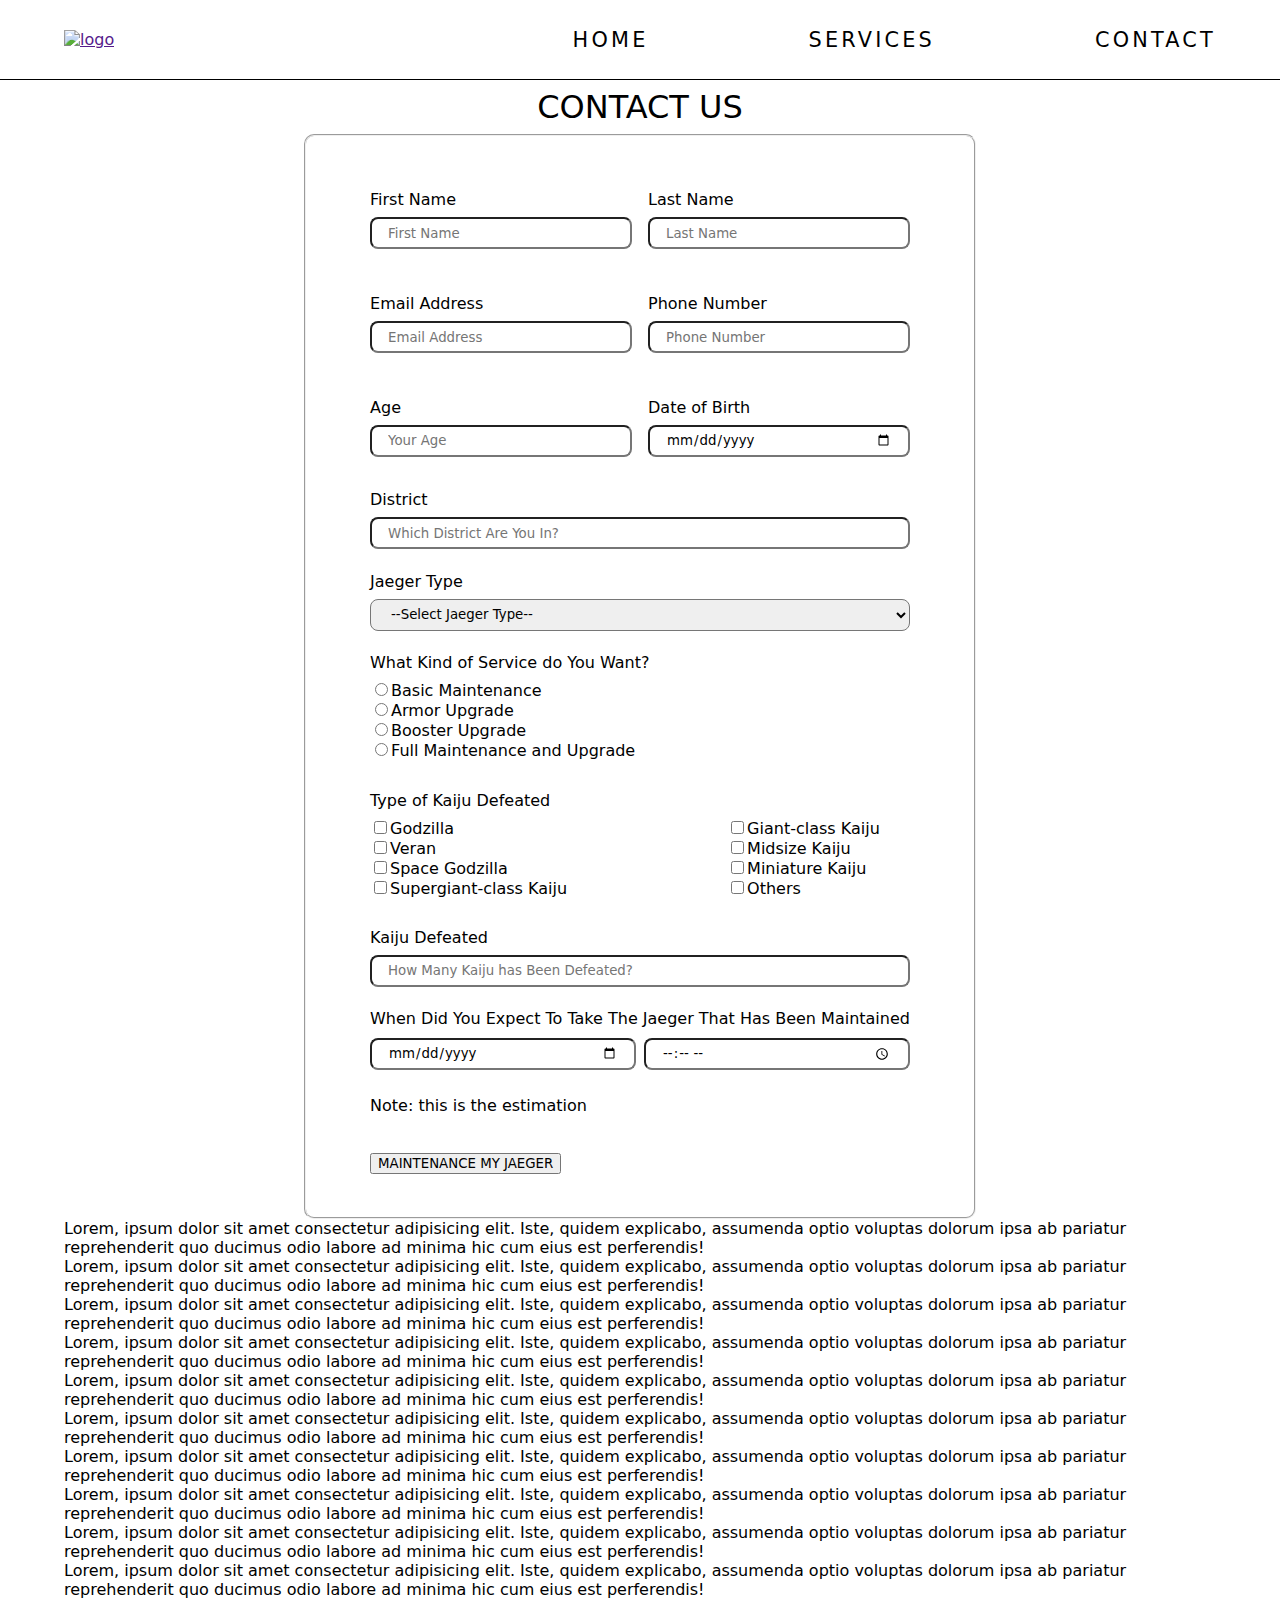
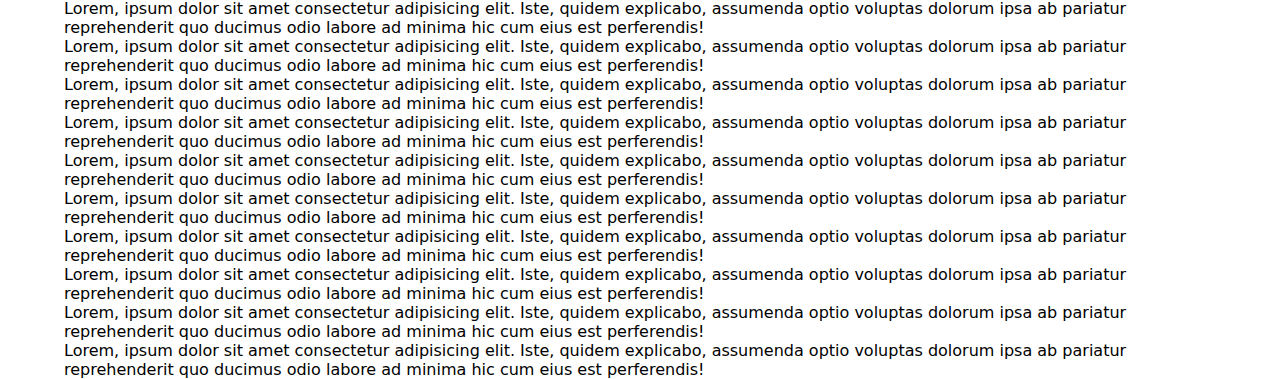
==== contact-us.html @ 8ef54f18 "styling the form" ====
<!DOCTYPE html>
<html lang="en">
<head>
    <meta charset="UTF-8">
    <meta name="viewport" content="width=device-width, initial-scale=1.0">
    <meta description="Jaeger Premium Care - Maintenance Services of Jaegers">
    <link rel="icon" type="image/x-icon" href="assets/jaeger-logo.png">
    <link rel="stylesheet" href="styles.css">
    <title>Contact Us</title>
</head>
<body>

    <header>
        <!-- navigation section -->
        <nav class="nav-bar">
            <div>
                <a href="">
                    <img src="assets/jaeger-logo.png" alt="logo" width="100px">
                </a>
            </div>
            <ul>
                <li><a href="">Home</a></li>
                <li><a href="">services</a></li>
                <li><a href="">contact</a></li>
            </ul>
        </nav>
        <!-- end of navigation section -->
    </header>

    <!-- Form Section -->
    <section id="contact-us-form">
        <div>
            <form action="">
                <legend class="heading-2">Contact Us</legend>
                    <fieldset>
                        
                        <!-- user name -->
                        <div class="form-set" id="user-name">
                            <div>
                                <label for="first-name">First Name</label>
                                <input type="text" name="first-name" placeholder="First Name">
                            </div>
                            <div>
                                <label for="last-name">Last Name</label>
                                <input type="text" name="last-name" placeholder="Last Name">
                            </div>
                        </div>
                        <!-- end of user name -->

                        <!-- user email and phone -->
                        <div class="form-set">
                            <div class="form-set">
                                <label for="user-email">Email Address</label>
                                <input type="email" name="user-email" placeholder="Email Address">
                            </div>
                            <div>
                                <label for="phone-number">Phone Number</label>
                                <input type="number" name="phone-number" placeholder="Phone Number">
                            </div>
                        </div>
                        <!-- end of user email and phone -->
                        
                        <!-- pilot age and dob -->
                        <div class="form-set">
                            <div>
                                <label for="pilot-age">Age</label>
                                <input type="number" name="pilot-age" placeholder="Your Age">
                            </div>
                            <div>
                                <label for="date-of-birth">Date of Birth</label>
                                <input type="date" name="date-of-birth">
                            </div>
                        </div>
                        <!-- end of pilot age and dob -->

                        <!-- user district -->
                        <div class="form-set-single">
                            <label for="district">District</label>
                            <input type="number" name="district" placeholder="Which District Are You In?">
                        </div>
                        <!-- end of user district -->

                        <!-- Jaeger Type -->
                        <div class="form-set-single">
                            <label for="jaeger-type">Jaeger Type</label>
                            <select name="kaiju-type" id="">
                                <option value="" disabled selected>--Select Jaeger Type--</option>
                                <option value="">Gipsy Danger</option>
                                <option value="">Striker Eureka</option>
                                <option value="">Chemo Alpha</option>
                                <option value="">Coyote Tango</option>
                                <option value="">Brawler Yukon</option>
                                <option value="">Crimson Typhoon</option>
                                <option value="">Gypsi Avenger</option>
                                <option value="">Others</option>
                            </select>
                        </div>
                        <!-- end of Jaeger Type -->
                        
                        <!-- service choose -->
                        <div class="form-set-multiple">
                            <label for="service-type">What Kind of Service do You Want?</label>
                            <ul>
                                <li><input type="radio" name="service-type" value="Basic Maintenance">Basic Maintenance</li>
                                <li><input type="radio" name="service-type">Armor Upgrade</li>
                                <li><input type="radio" name="service-type">Booster Upgrade</li>
                                <li><input type="radio" name="service-type">Full Maintenance and Upgrade</li>
                            </ul> 
                        </div>
                        <!-- end of service choose -->

                        <!-- Type of Kaiju Defeated by User -->
                        <div class="form-set-multiple">
                            <label for="type-of-kaiju-defetead">Type of Kaiju Defeated</label>
                            <div>
                                <ul>
                                    <li><input type="checkbox" name="kaiju" id="">Godzilla</input></li>
                                    <li><input type="checkbox" name="kaiju" id="">Veran</input></li>
                                    <li><input type="checkbox" name="kaiju" id="">Space Godzilla</input></li>
                                    <li><input type="checkbox" name="kaiju" id="">Supergiant-class Kaiju</input></li>
                                </ul>
                                <ul>
                                    <li><input type="checkbox" name="kaiju" id="">Giant-class Kaiju</input></li>
                                    <li><input type="checkbox" name="kaiju" id="">Midsize Kaiju</input></li>
                                    <li><input type="checkbox" name="kaiju" id="">Miniature Kaiju</input></li>
                                    <li><input type="checkbox" name="kaiju" id="">Others</input></li>
                                </ul>
                            </div>
                        </div>
                        <!-- End of Type of Kaiju Defeated by User -->

                        <!-- Kaiju Defeated by User -->
                        <div class="form-set-single">
                            <label for="kaiju-defeated">Kaiju Defeated</label>
                            <input type="number" name="kaiju-defeated" placeholder="How Many Kaiju has Been Defeated?">
                        </div>
                        <!-- End of Kaiju Defeated by User -->

                        <div class="form-set-when">
                            <label for="pickup-date">When Did You Expect To Take The Jaeger That Has Been Maintained</label>
                            <div>
                                <div>
                                    <input type="date" name="pickup-date" id="">
                                </div>
                                <div>
                                    <input type="time" name="pickup-date" id="">
                                </div>
                            </div>
                            <p>
                                Note: this is the estimation
                            </p>
                        </div>
                        <div>
                            <input type="submit" value="MAINTENANCE MY JAEGER">
                        </div>
                    </fieldset>
            </form>
            <div>Lorem, ipsum dolor sit amet consectetur adipisicing elit. Iste, quidem explicabo, assumenda optio voluptas dolorum ipsa ab pariatur reprehenderit quo ducimus odio labore ad minima hic cum eius est perferendis!</div>
            <div>Lorem, ipsum dolor sit amet consectetur adipisicing elit. Iste, quidem explicabo, assumenda optio voluptas dolorum ipsa ab pariatur reprehenderit quo ducimus odio labore ad minima hic cum eius est perferendis!</div>
            <div>Lorem, ipsum dolor sit amet consectetur adipisicing elit. Iste, quidem explicabo, assumenda optio voluptas dolorum ipsa ab pariatur reprehenderit quo ducimus odio labore ad minima hic cum eius est perferendis!</div>
            <div>Lorem, ipsum dolor sit amet consectetur adipisicing elit. Iste, quidem explicabo, assumenda optio voluptas dolorum ipsa ab pariatur reprehenderit quo ducimus odio labore ad minima hic cum eius est perferendis!</div>
            <div>Lorem, ipsum dolor sit amet consectetur adipisicing elit. Iste, quidem explicabo, assumenda optio voluptas dolorum ipsa ab pariatur reprehenderit quo ducimus odio labore ad minima hic cum eius est perferendis!</div>
            <div>Lorem, ipsum dolor sit amet consectetur adipisicing elit. Iste, quidem explicabo, assumenda optio voluptas dolorum ipsa ab pariatur reprehenderit quo ducimus odio labore ad minima hic cum eius est perferendis!</div>
            <div>Lorem, ipsum dolor sit amet consectetur adipisicing elit. Iste, quidem explicabo, assumenda optio voluptas dolorum ipsa ab pariatur reprehenderit quo ducimus odio labore ad minima hic cum eius est perferendis!</div>
            <div>Lorem, ipsum dolor sit amet consectetur adipisicing elit. Iste, quidem explicabo, assumenda optio voluptas dolorum ipsa ab pariatur reprehenderit quo ducimus odio labore ad minima hic cum eius est perferendis!</div>
            <div>Lorem, ipsum dolor sit amet consectetur adipisicing elit. Iste, quidem explicabo, assumenda optio voluptas dolorum ipsa ab pariatur reprehenderit quo ducimus odio labore ad minima hic cum eius est perferendis!</div>
            <div>Lorem, ipsum dolor sit amet consectetur adipisicing elit. Iste, quidem explicabo, assumenda optio voluptas dolorum ipsa ab pariatur reprehenderit quo ducimus odio labore ad minima hic cum eius est perferendis!</div>
            <div>Lorem, ipsum dolor sit amet consectetur adipisicing elit. Iste, quidem explicabo, assumenda optio voluptas dolorum ipsa ab pariatur reprehenderit quo ducimus odio labore ad minima hic cum eius est perferendis!</div>
            <div>Lorem, ipsum dolor sit amet consectetur adipisicing elit. Iste, quidem explicabo, assumenda optio voluptas dolorum ipsa ab pariatur reprehenderit quo ducimus odio labore ad minima hic cum eius est perferendis!</div>
            <div>Lorem, ipsum dolor sit amet consectetur adipisicing elit. Iste, quidem explicabo, assumenda optio voluptas dolorum ipsa ab pariatur reprehenderit quo ducimus odio labore ad minima hic cum eius est perferendis!</div>
            <div>Lorem, ipsum dolor sit amet consectetur adipisicing elit. Iste, quidem explicabo, assumenda optio voluptas dolorum ipsa ab pariatur reprehenderit quo ducimus odio labore ad minima hic cum eius est perferendis!</div>
            <div>Lorem, ipsum dolor sit amet consectetur adipisicing elit. Iste, quidem explicabo, assumenda optio voluptas dolorum ipsa ab pariatur reprehenderit quo ducimus odio labore ad minima hic cum eius est perferendis!</div>
            <div>Lorem, ipsum dolor sit amet consectetur adipisicing elit. Iste, quidem explicabo, assumenda optio voluptas dolorum ipsa ab pariatur reprehenderit quo ducimus odio labore ad minima hic cum eius est perferendis!</div>
            <div>Lorem, ipsum dolor sit amet consectetur adipisicing elit. Iste, quidem explicabo, assumenda optio voluptas dolorum ipsa ab pariatur reprehenderit quo ducimus odio labore ad minima hic cum eius est perferendis!</div>
            <div>Lorem, ipsum dolor sit amet consectetur adipisicing elit. Iste, quidem explicabo, assumenda optio voluptas dolorum ipsa ab pariatur reprehenderit quo ducimus odio labore ad minima hic cum eius est perferendis!</div>
            <div>Lorem, ipsum dolor sit amet consectetur adipisicing elit. Iste, quidem explicabo, assumenda optio voluptas dolorum ipsa ab pariatur reprehenderit quo ducimus odio labore ad minima hic cum eius est perferendis!</div>
            <div>Lorem, ipsum dolor sit amet consectetur adipisicing elit. Iste, quidem explicabo, assumenda optio voluptas dolorum ipsa ab pariatur reprehenderit quo ducimus odio labore ad minima hic cum eius est perferendis!</div>


            
        </div>
    </section>
</body>
</html>
---- styles.css ----
* {
    font-family: system-ui, -apple-system, BlinkMacSystemFont, 'Segoe UI', Roboto, Oxygen, Ubuntu, Cantarell, 'Open Sans', 'Helvetica Neue', sans-serif;
    box-sizing: border-box;
}

body {
    padding: 0;
    border: 0;
    margin: 0;
}

/* Template Section */
.contact-us {
    color: black;
    background-color: white;
    font-size: 1.1rem;
    font-weight: 200;
    text-transform: uppercase;
    text-decoration: none;
    padding: 1rem 3em;
    border: 0;
    margin-top: 1rem;
    letter-spacing: 0.5rem;
    border-radius: 10px;
    transition: all 0.3s ease;
}

.contact-us:hover {
    color: white;
    background-color: black;
    box-shadow: 0 4px 8px rgba(0, 0, 0, 0.8);
}

.heading-1 {
    font-size: clamp(2.5rem, 5rem, 10rem);
    padding: 0;
    margin: 0.5rem 0;
}

.heading-2 {
    font-size: clamp(1rem, 2rem, 4rem);
    padding: 0;
    margin: 0.5rem 0;
}
.paragraph {
    font-size: clamp(0.75rem, 1.5rem, 3rem);
    font-weight: 100;
    padding: 0;
    margin: 0.5rem 0;
}
/* End of Template Section */

/* Navigation Section */
header {
    position: fixed;
    z-index: 2;
    background-color: white;
    display: flex;
    align-items: center;
    justify-content: center;
    width: 100%;
    height: 5rem;
    padding: 0 4rem;
    border-bottom: 1px solid black;
    margin: 0;
    top: 0;
}

.nav-bar {
    display: flex;
    align-items: center;
    justify-content: space-between;
    width: 100%;
    max-width: 1200px;
    padding: 0;
    margin: 0;
}

.nav-bar div {
    display: flex;
    align-items: center;
    justify-content: center;
    padding-right: 8rem;
}

.nav-bar ul {
    display: flex;
    align-items: center;
    justify-content: center;
    gap: 10rem;
}

.nav-bar ul li {
    list-style: none;
    text-transform: uppercase;
    font-size: 1.3rem;
    font-weight: 350;
    letter-spacing: .2rem;
}

.nav-bar ul li a {
    position: relative;
    color: black;
    text-decoration: none;
    padding-bottom: 0.3rem;
}

.nav-bar ul li a::after {
    content: '';
    position: absolute;
    left: 50%;
    bottom: 0;
    width: 0;
    height: 2px;
    background: black;
    transition: width 0.3s ease, left 0.3s ease;
}

.nav-bar ul li a:hover::after {
    width: 100%;
    left: 0;
}
/* End of Navigation Section */

/* Banner Section */
#banner {
    display: flex;
    align-items: center;
    justify-content: center;
    width: 100%;
    height: 100vh;
    padding: 0 4rem;
    margin-top: 80px;
    background: linear-gradient(rgba(0, 0, 0, 0.8), rgba(0, 0, 0, 0.5)), url(assets/wp1822923-pacific-rim-wallpapers.jpg) no-repeat top;
    background-size: cover;
}

#banner div {
    display: flex;
    flex-direction: column;
    align-items: flex-start;
    justify-content: center;
    width: 100%;
    max-width: 1200px;
    height: 800px;
    padding-right: 20rem;
    color: white;
}
/* End of Banner Section */

/* Description Section */
#description {
    display: flex;
    align-items: center;
    justify-content: center;
    text-align: center;
    width: 100%;
    padding: 0 4rem;
    margin: 10rem 0;
}

#description h2 {
    max-width: 1200px;
}
/* End of Description Section */

/* Services Card Section */
#services-card {
    display: flex;
    align-items: center;
    justify-content: center;
    width: 100%;
    padding: 0 4rem;
}

#services-card > div {
    display: flex;
    align-items: center;
    justify-content: space-between;
    width: 100%;
    max-width: 1200px;
}

.cards {
    width: 100%;
    max-width: 500px;
    height: 100%;
    max-height: 600px;
    border: 1px solid lightgray;
}

.cards img {
    width: 100%;
    height: 300px;
    object-fit: cover;
    object-position: center 20%;
}

.cards div:nth-child(2) {
    display: flex;
    flex-direction: column;
    align-items: center;
    justify-content: center;
    text-align: center;
    margin: 3rem 2rem;
}

.cards div:nth-child(2) a {
    margin: 0.5rem;
}

.cards div:nth-child(2) a:nth-child(1) {
    color: black;
    text-decoration: none;
    font-size: 1.5rem;
    text-transform: uppercase;
}

.cards div:nth-child(2) a:nth-child(2) {
    color: black;
    text-decoration: none;
}

.cards div:nth-child(2) a:nth-child(3) {
    text-transform: uppercase;
}
/* End of Services Card Section */

/* Services Section */
#services {
    display: flex;
    align-items: center;
    justify-content: center;
    width: 100%;
    padding: 0 4rem;
    margin: 0;
}

#services > div {
    display: flex;
    flex-direction: column;
    width: 100%;
    max-width: 1200px;
}

.serv-desc {
    position: relative;
    display: flex;
    flex-direction: column;
    height: auto;
    margin: 10rem 0;
}

.serv-desc:nth-child(2) {
    flex-direction: row-reverse;
}

.serv-desc img {
    width: 720px;
    height: 480px;
    object-fit: cover;
    object-position: center 20%;
}

.serv-desc div:nth-child(2) {
    position: absolute;
    display: flex;
    flex-direction: column;
    align-items: flex-start;
    justify-content: center;
    color: white;
    background: linear-gradient(rgba(0, 0, 0, 0.4), rgba(0, 0, 0, 0.8)), url(assets/360_F_94255289_bLOLo8dVkESH4wP4QNVUg4hWBlcBEEOg.jpg) no-repeat center;
    background-size: cover;
    width: 100%;
    max-width: 600px;
    height: auto;
    padding: 2rem 3.5rem 2.5rem;
    top: 15rem;
    right: 10rem;
    border-radius: 10px;
}

.serv-desc:nth-child(2) div:nth-child(2) {
    left: 10rem;
}
/* End of Services Section */

/* Client Review Section */
#client-review {
    display: flex;
    align-items: center;
    justify-content: center;
    text-align: center;
    width: 100%;
    padding: 0 4rem;
    margin: 10rem 0 20rem;
}

#client-review div {
    width: 100%;
    max-width: 1200px;
}

#client-review blockquote {
    font-style: italic;
}

#client-review cite {
    font-style: normal;
    font-weight: bolder;
}
/* End of Client Review Section */

/* Offering Section */
#offering {
    display: flex;
    align-items: center;
    justify-content: center;
    width: 100%;
    padding: 0 4rem;
    margin: 20rem 0 0;
    background: linear-gradient(rgba(0, 0, 0, 0.8), rgba(0, 0, 0, 0.5)), url(assets/360_F_94255289_bLOLo8dVkESH4wP4QNVUg4hWBlcBEEOg.jpg) no-repeat center;
    background-size: cover;
}

#offering > div {
    display: flex;
    align-items: center;
    justify-content: space-between;
    width: 100%;
    max-width: 1200px;
    color: white;
    padding: 3rem 0 4rem;
}

#offering div:nth-child(1) {
    width: 100%;
}

#offering div div:nth-child(2) {
    display: flex;
    align-items: center;
    justify-content: center;
    width: 70%;
}
/* End of Offering Section */

/* footer section */
#footer {
    display: flex;
    align-items: center;
    justify-content: center;
    width: 100%;
    color: white;
    background-color: black;
    padding: 0 4rem;
    margin: 0;
}

#footer > div {
    display: flex;
    align-items: flex-start;
    justify-content: space-between;
    width: 100%;
    max-width: 1200px;
    padding: 2rem 0;
}

#footer p {
    color: gray;
    text-transform: uppercase;
    font-weight: 550;
    padding: 0;
    margin: 0 0 1rem;
}

#footer ul {
    padding: 0;
    margin: 0;
}

#footer ul li {
    list-style: none;
    padding: 0;
    margin: 0;
    line-height: 1.5rem;
    font-size: 0.9rem;
    padding: 0;
    margin: 0;
}

#footer ul li a {
    color: white;
    text-decoration: none;
    padding: 0;
    margin: 0;
}

footer > div > div:nth-child(4) ul {
    display: flex;
    gap: 1rem;
}

footer > div > div:nth-child(4) ul li a img{
    width: 1rem;
    margin-bottom: 1rem;
    
}




/* Media Query for Tablet */
@media (min-width:768px) and (max-width: 991px) {
    /* Navigation Section */
    header {
        padding: 0 7rem;
    }

    .nav-bar ul {
        gap: 4rem;
    }
    /* End of Navigation Section */

    /* Banner Section */
    #banner {
        padding: 0 7rem;
    }

    #banner div {
        padding-right: 10rem;
    }
    /* End of Banner Section */

    /* Description Section */
    #description {
        padding: 0 4rem;
    }
    /* End of Banner Section */

    /* Services Section */
    #services-card {
        padding: 0 7rem;
    }

    .cards {
        max-width: 350px;
    }

    .cards img {
        height: 175px;
    }

    .cards div:nth-child(2) {
        margin: 1.3rem 0.8rem;
    }

    .cards div:nth-child(2) a {
        margin: 0.3rem;
    }
    /* End of Service Card Section */

    /* Services Section */
    #services {
        padding: 0 7rem;
    }
    
    .serv-desc {
        margin: 12rem 0;
    }

    .serv-desc div:nth-child(2) {
        top: 20rem;
        right: 0;
    }

    .serv-desc:nth-child(2) div:nth-child(2) {
        left: 0rem;
    }
    /* End of Services Section */

    /* Client Review Section */
    #client-review {
        padding: 0 7rem;
    }
    /* End of Client Review Section */

    /* Offering Section */
    #offering {
        padding: 0 7rem;
    }

    #offering div div:nth-child(1) {
        width: 60%;
    }

    #offering div div:nth-child(2) {
        width: 40%;
    }
    /* End of Offering Section */

    /* Footer Section */
    #footer {
        padding: 0 7rem;
    }
}

/* End of Media Query for Tablet */

/* Media Query for Mobile */
@media (max-width: 767px) {
    header {
        height: auto;
        padding: 0 1rem;
    }

    .nav-bar {
        align-items: center;
        justify-content: space-between;
    }

    .nav-bar div {
        justify-content: flex-start;
        padding-right: 0;
    }

    .nav-bar ul {
        align-items: flex-end;
        flex-direction: column;
        gap: 1rem;
        padding: 0 1rem;
    }
    /* End of Navigation Section */
    #banner {
        margin-top: 150px;
        padding: 0 1rem;
        height: 80vh;
    }

    #banner div {
        padding-right: 0;
    }

    /* Description Section */
    #description {
        padding: 0 1rem;
    }
    /* End of Description Section */

    /* Services Card Section */
    #services-card {
        padding: 0 1rem;
    }

    #services-card > div {
        flex-direction: column;
        gap: 2rem;

    }

    .serv-desc:nth-child(2) {
        flex-direction: column;
    }

    .cards img {
        width: 100%;
        height: 200px;
        object-fit: cover;
        object-position: center 20%;
    }

    .cards div:nth-child(2) {
        display: flex;
        flex-direction: column;
        align-items: center;
        justify-content: center;
        text-align: center;
        margin: 1rem 1rem;
    }

    .cards div:nth-child(2) a {
        margin: 0.2rem;
    }
    /* End of Services Card Section */

    /* Services Section */
    #services {
        padding: 0 1rem;
        margin-top: 10rem;
    }

    .serv-desc {
        margin: 1rem 0;
    }

    .serv-desc img {
        width: 100%;
        max-width: 768px;
        height: 100%;
    }

    .serv-desc div:nth-child(2) {
        position: relative;
        top: 0;
        right: 0;
    }

    .serv-desc:nth-child(2) div:nth-child(2) {
        left: 0rem;
    }
    /* End of Services Section */

    /* Client Review Section */
    #client-review {
        padding: 0 1rem;
        margin: 10rem 0;

    }
    /* End of Client Review Section */

    /* Offering Section */
    #offering {
        padding: 0 1rem;
        margin: 0;
    }

    #offering > div > div:nth-of-type(1){
        text-align: center;
    }

    #offering > div {
        flex-direction: column;
    }

    #offering div div:nth-child(2) {
        width: 100%;
    }
    /* End of Offering Section */

    /* Footer Section */
    #footer > div {
        flex-direction: column;
        gap: 2rem;
    }
}

/* Page Three Section (CONTACT US) */
#contact-us-form {
    display: flex;
    align-items: center;
    justify-content: center;
    width: 100%;
    height: auto;
    padding: 0 4rem;
    margin-top: 80px;
}

#contact-us-form > div {
    display: flex;
    flex-direction: column;
    align-items: center;
    width: 100%;
    max-width: 1200px;
}

legend {
    display: flex;
    align-items: center;
    justify-content: center;
    text-transform: uppercase;
}

fieldset {
    display: flex;
    flex-direction: column;
    align-items: flex-start;
    max-width: 800px;
    padding: 2rem 4rem;
    margin: 0;
    border-radius: 10px;
}

fieldset div {
    margin: 0.7rem 0;
}

.form-set {
    display: flex;
    justify-content: space-between;
    width: 100%;
    gap: 1rem;

}

.form-set div {
    display: flex;
    flex-direction: column;
    flex: 1;
    gap: 0.5rem;
}

.form-set input {
    height: 2rem;
    padding: 0 1rem;
    border-radius: 0.5rem;
}

.form-set-single {
    display: flex;
    flex-direction: column;
    width: 100%;
    gap: 0.5rem;
}

.form-set-single input {
    height: 2rem;
    padding: 0 1rem;
    border-radius: 0.5rem;
}

.form-set-single select {
    height: 2rem;
    padding: 0 1rem;
    border-radius: 0.5rem;
}


.form-set-multiple {
    display: flex;
    flex-direction: column;
}

.form-set-multiple div {
    display: flex;
    align-items: flex-start;
    justify-content: space-between;
    width: 100%;
    gap: 10rem;
    padding: 0;
    margin: 0;
}

.form-set-multiple ul {
    padding: 0;
    list-style: none;
    padding: 0;
    margin: 0.5rem 0;
}

.form-set-when {
    display: flex;
    flex-direction: column;
}

.form-set-when div {
    display: flex;
    flex: 1;
    width: 100%;
    gap: 0.5rem;
    margin: 0.3rem 0;
}

.form-set-when input {
    width: 100%;
    height: 2rem;
    padding: 0 1rem;
    border-radius: 0.5rem;
}

/* End of Page Three Section (CONTACT US) */
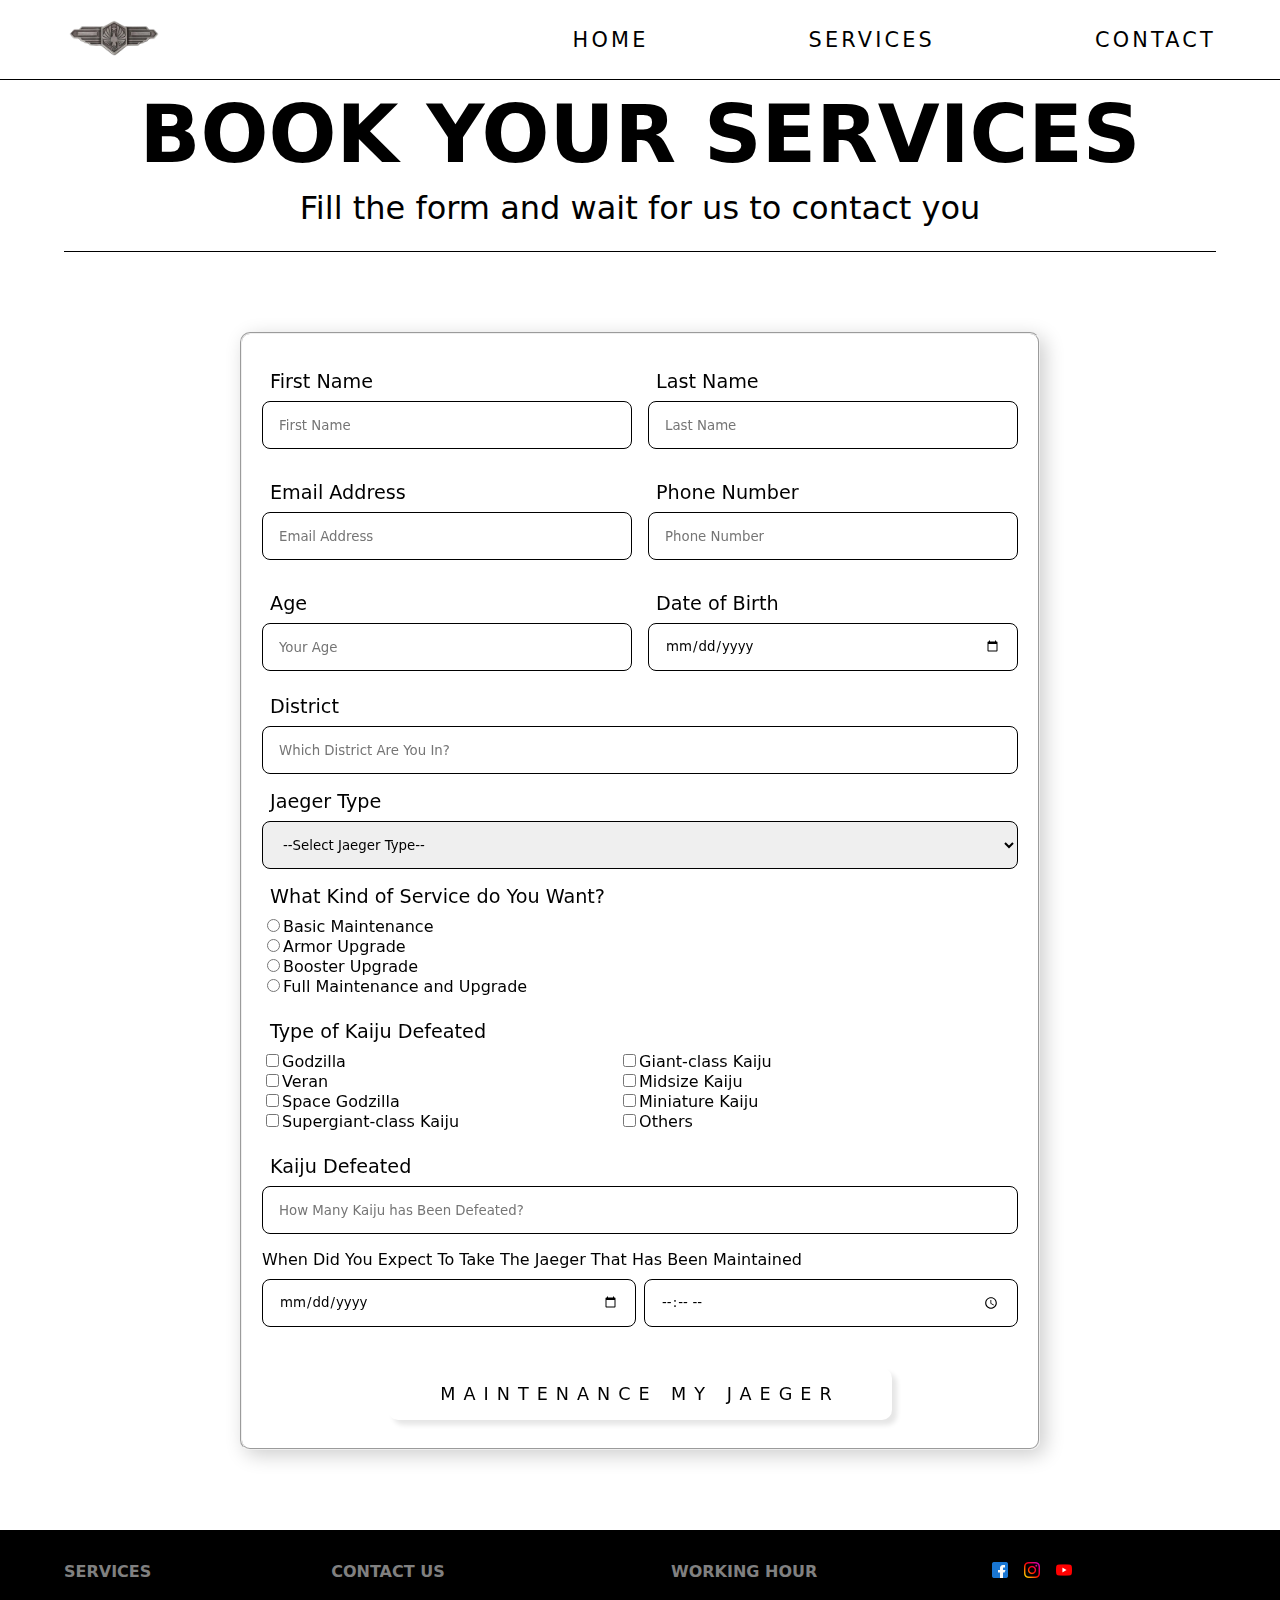
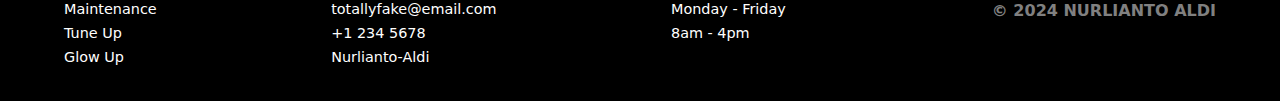
==== commit 18b7fea3: "Merge pull request #1 from revou-fsse-oct24/Jaeger-Premium-Care" ====
--- a/contact-us.html
+++ b/contact-us.html
@@ -14,171 +14,210 @@
         <!-- navigation section -->
         <nav class="nav-bar">
             <div>
-                <a href="">
+                <a href="home">
                     <img src="assets/jaeger-logo.png" alt="logo" width="100px">
                 </a>
             </div>
             <ul>
-                <li><a href="">Home</a></li>
-                <li><a href="">services</a></li>
-                <li><a href="">contact</a></li>
+                <li><a href="index.html">Home</a></li>
+                <li><a href="services.html">services</a></li>
+                <li><a href="contact-us.html">contact</a></li>
             </ul>
         </nav>
         <!-- end of navigation section -->
     </header>
 
-    <!-- Form Section -->
-    <section id="contact-us-form">
+    <main>
+        <!-- heading section -->
+        <section id="heading-section">
+            <div>
+                <h1 class="heading-1">BOOK YOUR SERVICES</h1>
+                <p class="heading-2">Fill the form and wait for us to contact you</p>
+            </div>
+        </section>
+        <!-- end of heading section -->
+
+        <!-- Form Section -->
+        <section id="contact-us-form">
+            <div>
+                <form action="">
+                        <fieldset>
+                            <!-- <legend class="heading-2">Contact Us</legend> -->
+                            
+                            <!-- user name -->
+                            <div class="form-set" id="user-name">
+                                <div>
+                                    <label for="first-name">First Name</label>
+                                    <input type="text" name="first-name" placeholder="First Name">
+                                </div>
+                                <div>
+                                    <label for="last-name">Last Name</label>
+                                    <input type="text" name="last-name" placeholder="Last Name">
+                                </div>
+                            </div>
+                            <!-- end of user name -->
+
+                            <!-- user email and phone -->
+                            <div class="form-set">
+                                <div class="form-set">
+                                    <label for="user-email">Email Address</label>
+                                    <input type="email" name="user-email" placeholder="Email Address">
+                                </div>
+                                <div>
+                                    <label for="phone-number">Phone Number</label>
+                                    <input type="number" name="phone-number" placeholder="Phone Number">
+                                </div>
+                            </div>
+                            <!-- end of user email and phone -->
+                            
+                            <!-- pilot age and dob -->
+                            <div class="form-set">
+                                <div>
+                                    <label for="pilot-age">Age</label>
+                                    <input type="number" name="pilot-age" placeholder="Your Age">
+                                </div>
+                                <div>
+                                    <label for="date-of-birth">Date of Birth</label>
+                                    <input type="date" name="date-of-birth">
+                                </div>
+                            </div>
+                            <!-- end of pilot age and dob -->
+
+                            <!-- user district -->
+                            <div class="form-set-single">
+                                <label for="district">District</label>
+                                <input type="number" name="district" placeholder="Which District Are You In?">
+                            </div>
+                            <!-- end of user district -->
+
+                            <!-- Jaeger Type -->
+                            <div class="form-set-single">
+                                <label for="jaeger-type">Jaeger Type</label>
+                                <select name="kaiju-type" id="">
+                                    <option value="" disabled selected>--Select Jaeger Type--</option>
+                                    <option value="">Gipsy Danger</option>
+                                    <option value="">Striker Eureka</option>
+                                    <option value="">Chemo Alpha</option>
+                                    <option value="">Coyote Tango</option>
+                                    <option value="">Brawler Yukon</option>
+                                    <option value="">Crimson Typhoon</option>
+                                    <option value="">Gypsi Avenger</option>
+                                    <option value="">Others</option>
+                                </select>
+                            </div>
+                            <!-- end of Jaeger Type -->
+                            
+                            <!-- service choose -->
+                            <div class="form-set-multiple">
+                                <label for="service-type">What Kind of Service do You Want?</label>
+                                <ul>
+                                    <li><input type="radio" name="service-type" value="Basic Maintenance">Basic Maintenance</li>
+                                    <li><input type="radio" name="service-type">Armor Upgrade</li>
+                                    <li><input type="radio" name="service-type">Booster Upgrade</li>
+                                    <li><input type="radio" name="service-type">Full Maintenance and Upgrade</li>
+                                </ul> 
+                            </div>
+                            <!-- end of service choose -->
+
+                            <!-- Type of Kaiju Defeated by User -->
+                            <div class="form-set-multiple">
+                                <label for="type-of-kaiju-defetead">Type of Kaiju Defeated</label>
+                                <div>
+                                    <ul>
+                                        <li><input type="checkbox" name="kaiju" id="">Godzilla</input></li>
+                                        <li><input type="checkbox" name="kaiju" id="">Veran</input></li>
+                                        <li><input type="checkbox" name="kaiju" id="">Space Godzilla</input></li>
+                                        <li><input type="checkbox" name="kaiju" id="">Supergiant-class Kaiju</input></li>
+                                    </ul>
+                                    <ul>
+                                        <li><input type="checkbox" name="kaiju" id="">Giant-class Kaiju</input></li>
+                                        <li><input type="checkbox" name="kaiju" id="">Midsize Kaiju</input></li>
+                                        <li><input type="checkbox" name="kaiju" id="">Miniature Kaiju</input></li>
+                                        <li><input type="checkbox" name="kaiju" id="">Others</input></li>
+                                    </ul>
+                                </div>
+                            </div>
+                            <!-- End of Type of Kaiju Defeated by User -->
+
+                            <!-- Kaiju Defeated by User -->
+                            <div class="form-set-single">
+                                <label for="kaiju-defeated">Kaiju Defeated</label>
+                                <input type="number" name="kaiju-defeated" placeholder="How Many Kaiju has Been Defeated?">
+                            </div>
+                            <!-- End of Kaiju Defeated by User -->
+
+                            <div class="form-set-when">
+                                <label for="pickup-date">When Did You Expect To Take The Jaeger That Has Been Maintained</label>
+                                <div>
+                                    <div>
+                                        <input type="date" name="pickup-date" id="">
+                                    </div>
+                                    <div>
+                                        <input type="time" name="pickup-date" id="">
+                                    </div>
+                                </div>
+                            </div>
+
+                            <!-- submit button -->
+                            <div id="submit-button">
+                                <input class="contact-us" type="submit" value="MAINTENANCE MY JAEGER">
+                            </div>
+                        </fieldset>
+                </form>
+            </div>
+        </section>
+        <!-- end of form section -->
+    </main>
+
+
+    <!-- Footer Section -->
+    <footer id="footer">
         <div>
-            <form action="">
-                <legend class="heading-2">Contact Us</legend>
-                    <fieldset>
-                        
-                        <!-- user name -->
-                        <div class="form-set" id="user-name">
-                            <div>
-                                <label for="first-name">First Name</label>
-                                <input type="text" name="first-name" placeholder="First Name">
-                            </div>
-                            <div>
-                                <label for="last-name">Last Name</label>
-                                <input type="text" name="last-name" placeholder="Last Name">
-                            </div>
-                        </div>
-                        <!-- end of user name -->
-
-                        <!-- user email and phone -->
-                        <div class="form-set">
-                            <div class="form-set">
-                                <label for="user-email">Email Address</label>
-                                <input type="email" name="user-email" placeholder="Email Address">
-                            </div>
-                            <div>
-                                <label for="phone-number">Phone Number</label>
-                                <input type="number" name="phone-number" placeholder="Phone Number">
-                            </div>
-                        </div>
-                        <!-- end of user email and phone -->
-                        
-                        <!-- pilot age and dob -->
-                        <div class="form-set">
-                            <div>
-                                <label for="pilot-age">Age</label>
-                                <input type="number" name="pilot-age" placeholder="Your Age">
-                            </div>
-                            <div>
-                                <label for="date-of-birth">Date of Birth</label>
-                                <input type="date" name="date-of-birth">
-                            </div>
-                        </div>
-                        <!-- end of pilot age and dob -->
-
-                        <!-- user district -->
-                        <div class="form-set-single">
-                            <label for="district">District</label>
-                            <input type="number" name="district" placeholder="Which District Are You In?">
-                        </div>
-                        <!-- end of user district -->
-
-                        <!-- Jaeger Type -->
-                        <div class="form-set-single">
-                            <label for="jaeger-type">Jaeger Type</label>
-                            <select name="kaiju-type" id="">
-                                <option value="" disabled selected>--Select Jaeger Type--</option>
-                                <option value="">Gipsy Danger</option>
-                                <option value="">Striker Eureka</option>
-                                <option value="">Chemo Alpha</option>
-                                <option value="">Coyote Tango</option>
-                                <option value="">Brawler Yukon</option>
-                                <option value="">Crimson Typhoon</option>
-                                <option value="">Gypsi Avenger</option>
-                                <option value="">Others</option>
-                            </select>
-                        </div>
-                        <!-- end of Jaeger Type -->
-                        
-                        <!-- service choose -->
-                        <div class="form-set-multiple">
-                            <label for="service-type">What Kind of Service do You Want?</label>
-                            <ul>
-                                <li><input type="radio" name="service-type" value="Basic Maintenance">Basic Maintenance</li>
-                                <li><input type="radio" name="service-type">Armor Upgrade</li>
-                                <li><input type="radio" name="service-type">Booster Upgrade</li>
-                                <li><input type="radio" name="service-type">Full Maintenance and Upgrade</li>
-                            </ul> 
-                        </div>
-                        <!-- end of service choose -->
-
-                        <!-- Type of Kaiju Defeated by User -->
-                        <div class="form-set-multiple">
-                            <label for="type-of-kaiju-defetead">Type of Kaiju Defeated</label>
-                            <div>
-                                <ul>
-                                    <li><input type="checkbox" name="kaiju" id="">Godzilla</input></li>
-                                    <li><input type="checkbox" name="kaiju" id="">Veran</input></li>
-                                    <li><input type="checkbox" name="kaiju" id="">Space Godzilla</input></li>
-                                    <li><input type="checkbox" name="kaiju" id="">Supergiant-class Kaiju</input></li>
-                                </ul>
-                                <ul>
-                                    <li><input type="checkbox" name="kaiju" id="">Giant-class Kaiju</input></li>
-                                    <li><input type="checkbox" name="kaiju" id="">Midsize Kaiju</input></li>
-                                    <li><input type="checkbox" name="kaiju" id="">Miniature Kaiju</input></li>
-                                    <li><input type="checkbox" name="kaiju" id="">Others</input></li>
-                                </ul>
-                            </div>
-                        </div>
-                        <!-- End of Type of Kaiju Defeated by User -->
-
-                        <!-- Kaiju Defeated by User -->
-                        <div class="form-set-single">
-                            <label for="kaiju-defeated">Kaiju Defeated</label>
-                            <input type="number" name="kaiju-defeated" placeholder="How Many Kaiju has Been Defeated?">
-                        </div>
-                        <!-- End of Kaiju Defeated by User -->
-
-                        <div class="form-set-when">
-                            <label for="pickup-date">When Did You Expect To Take The Jaeger That Has Been Maintained</label>
-                            <div>
-                                <div>
-                                    <input type="date" name="pickup-date" id="">
-                                </div>
-                                <div>
-                                    <input type="time" name="pickup-date" id="">
-                                </div>
-                            </div>
-                            <p>
-                                Note: this is the estimation
-                            </p>
-                        </div>
-                        <div>
-                            <input type="submit" value="MAINTENANCE MY JAEGER">
-                        </div>
-                    </fieldset>
-            </form>
-            <div>Lorem, ipsum dolor sit amet consectetur adipisicing elit. Iste, quidem explicabo, assumenda optio voluptas dolorum ipsa ab pariatur reprehenderit quo ducimus odio labore ad minima hic cum eius est perferendis!</div>
-            <div>Lorem, ipsum dolor sit amet consectetur adipisicing elit. Iste, quidem explicabo, assumenda optio voluptas dolorum ipsa ab pariatur reprehenderit quo ducimus odio labore ad minima hic cum eius est perferendis!</div>
-            <div>Lorem, ipsum dolor sit amet consectetur adipisicing elit. Iste, quidem explicabo, assumenda optio voluptas dolorum ipsa ab pariatur reprehenderit quo ducimus odio labore ad minima hic cum eius est perferendis!</div>
-            <div>Lorem, ipsum dolor sit amet consectetur adipisicing elit. Iste, quidem explicabo, assumenda optio voluptas dolorum ipsa ab pariatur reprehenderit quo ducimus odio labore ad minima hic cum eius est perferendis!</div>
-            <div>Lorem, ipsum dolor sit amet consectetur adipisicing elit. Iste, quidem explicabo, assumenda optio voluptas dolorum ipsa ab pariatur reprehenderit quo ducimus odio labore ad minima hic cum eius est perferendis!</div>
-            <div>Lorem, ipsum dolor sit amet consectetur adipisicing elit. Iste, quidem explicabo, assumenda optio voluptas dolorum ipsa ab pariatur reprehenderit quo ducimus odio labore ad minima hic cum eius est perferendis!</div>
-            <div>Lorem, ipsum dolor sit amet consectetur adipisicing elit. Iste, quidem explicabo, assumenda optio voluptas dolorum ipsa ab pariatur reprehenderit quo ducimus odio labore ad minima hic cum eius est perferendis!</div>
-            <div>Lorem, ipsum dolor sit amet consectetur adipisicing elit. Iste, quidem explicabo, assumenda optio voluptas dolorum ipsa ab pariatur reprehenderit quo ducimus odio labore ad minima hic cum eius est perferendis!</div>
-            <div>Lorem, ipsum dolor sit amet consectetur adipisicing elit. Iste, quidem explicabo, assumenda optio voluptas dolorum ipsa ab pariatur reprehenderit quo ducimus odio labore ad minima hic cum eius est perferendis!</div>
-            <div>Lorem, ipsum dolor sit amet consectetur adipisicing elit. Iste, quidem explicabo, assumenda optio voluptas dolorum ipsa ab pariatur reprehenderit quo ducimus odio labore ad minima hic cum eius est perferendis!</div>
-            <div>Lorem, ipsum dolor sit amet consectetur adipisicing elit. Iste, quidem explicabo, assumenda optio voluptas dolorum ipsa ab pariatur reprehenderit quo ducimus odio labore ad minima hic cum eius est perferendis!</div>
-            <div>Lorem, ipsum dolor sit amet consectetur adipisicing elit. Iste, quidem explicabo, assumenda optio voluptas dolorum ipsa ab pariatur reprehenderit quo ducimus odio labore ad minima hic cum eius est perferendis!</div>
-            <div>Lorem, ipsum dolor sit amet consectetur adipisicing elit. Iste, quidem explicabo, assumenda optio voluptas dolorum ipsa ab pariatur reprehenderit quo ducimus odio labore ad minima hic cum eius est perferendis!</div>
-            <div>Lorem, ipsum dolor sit amet consectetur adipisicing elit. Iste, quidem explicabo, assumenda optio voluptas dolorum ipsa ab pariatur reprehenderit quo ducimus odio labore ad minima hic cum eius est perferendis!</div>
-            <div>Lorem, ipsum dolor sit amet consectetur adipisicing elit. Iste, quidem explicabo, assumenda optio voluptas dolorum ipsa ab pariatur reprehenderit quo ducimus odio labore ad minima hic cum eius est perferendis!</div>
-            <div>Lorem, ipsum dolor sit amet consectetur adipisicing elit. Iste, quidem explicabo, assumenda optio voluptas dolorum ipsa ab pariatur reprehenderit quo ducimus odio labore ad minima hic cum eius est perferendis!</div>
-            <div>Lorem, ipsum dolor sit amet consectetur adipisicing elit. Iste, quidem explicabo, assumenda optio voluptas dolorum ipsa ab pariatur reprehenderit quo ducimus odio labore ad minima hic cum eius est perferendis!</div>
-            <div>Lorem, ipsum dolor sit amet consectetur adipisicing elit. Iste, quidem explicabo, assumenda optio voluptas dolorum ipsa ab pariatur reprehenderit quo ducimus odio labore ad minima hic cum eius est perferendis!</div>
-            <div>Lorem, ipsum dolor sit amet consectetur adipisicing elit. Iste, quidem explicabo, assumenda optio voluptas dolorum ipsa ab pariatur reprehenderit quo ducimus odio labore ad minima hic cum eius est perferendis!</div>
-            <div>Lorem, ipsum dolor sit amet consectetur adipisicing elit. Iste, quidem explicabo, assumenda optio voluptas dolorum ipsa ab pariatur reprehenderit quo ducimus odio labore ad minima hic cum eius est perferendis!</div>
-
-
-            
+            <div>
+                <p>Services</p>
+                <ul>
+                    <li><a href="contact-us.html">Maintenance</a></li>
+                    <li><a href="contact-us.html">Tune Up</a></li>
+                    <li><a href="contact-us.html">Glow Up</a></li>
+                </ul>
+            </div>
+            <div>
+                <p>Contact us</p>
+                    <ul>
+                        <li><a href="">totallyfake@email.com</a></li>
+                        <li><a href="">+1 234 5678</a></li>
+                        <li>Nurlianto-Aldi</li>
+                    </ul>
+            </div>
+            <div>
+               <p>Working hour</p>
+                <ul>
+                    <li>Monday - Friday</li>
+                    <li>8am - 4pm</li>
+                </ul>
+            </div>
+            <div>
+                <ul>
+                    <li>
+                        <a href="">
+                            <img src="assets/facebook.png" alt="Facebook">
+                        </a>
+                    </li>
+                    <li>
+                        <a href="">
+                            <img src="assets/instagram.png" alt="Instagram">
+                        </a>
+                    </li>
+                    <li>
+                        <a href="">
+                            <img src="assets/youtube.png" alt="Youtube">
+                        </a>
+                    </li>
+                </ul>
+                <p>&#169; 2024 Nurlianto Aldi</p>
+            </div>
         </div>
-    </section>
+    </footer>
+    <!-- End of Footer Section -->
 </body>
 </html>--- a/styles.css
+++ b/styles.css
@@ -7,6 +7,7 @@
     padding: 0;
     border: 0;
     margin: 0;
+    /* background-image: url(assets/wp1822923-pacific-rim-wallpapers.jpg); */
 }
 
 /* Template Section */
@@ -23,6 +24,7 @@
     letter-spacing: 0.5rem;
     border-radius: 10px;
     transition: all 0.3s ease;
+    box-shadow: 5px 5px 5px rgba(0, 0, 0, 0.1);
 }
 
 .contact-us:hover {
@@ -50,6 +52,7 @@
 }
 /* End of Template Section */
 
+/* page one */
 /* Navigation Section */
 header {
     position: fixed;
@@ -123,6 +126,10 @@
 /* End of Navigation Section */
 
 /* Banner Section */
+main {
+    margin-top: 80px;
+}
+
 #banner {
     display: flex;
     align-items: center;
@@ -130,7 +137,7 @@
     width: 100%;
     height: 100vh;
     padding: 0 4rem;
-    margin-top: 80px;
+    /* margin-top: 80px; */
     background: linear-gradient(rgba(0, 0, 0, 0.8), rgba(0, 0, 0, 0.5)), url(assets/wp1822923-pacific-rim-wallpapers.jpg) no-repeat top;
     background-size: cover;
 }
@@ -406,112 +413,241 @@
     margin-bottom: 1rem;
     
 }
-
-
-
-
-/* Media Query for Tablet */
-@media (min-width:768px) and (max-width: 991px) {
-    /* Navigation Section */
-    header {
-        padding: 0 7rem;
-    }
-
-    .nav-bar ul {
-        gap: 4rem;
-    }
-    /* End of Navigation Section */
-
-    /* Banner Section */
-    #banner {
-        padding: 0 7rem;
-    }
-
-    #banner div {
-        padding-right: 10rem;
-    }
-    /* End of Banner Section */
-
-    /* Description Section */
-    #description {
-        padding: 0 4rem;
-    }
-    /* End of Banner Section */
-
-    /* Services Section */
-    #services-card {
-        padding: 0 7rem;
-    }
-
-    .cards {
-        max-width: 350px;
-    }
-
-    .cards img {
-        height: 175px;
-    }
-
-    .cards div:nth-child(2) {
-        margin: 1.3rem 0.8rem;
-    }
-
-    .cards div:nth-child(2) a {
-        margin: 0.3rem;
-    }
-    /* End of Service Card Section */
-
-    /* Services Section */
-    #services {
-        padding: 0 7rem;
-    }
+/* end of page one */
+
+/* page two (SERVICES) */
+/* heading section */
+#heading-section {
+    display: flex;
+    align-items: center;
+    justify-content: center;
+    width: 100%;
+    padding: 0 4rem;
+
+}
+
+#heading-section div {
+    display: flex;
+    flex-direction: column;
+    align-items: center;
+    justify-content: center;
+    width: 100%;
+    max-width: 1200px;
+    border-bottom: 1px solid black ;
+}
+
+#heading-section div p {
+    padding: 0;
+    margin: 0 0 1.5rem;
+
+}
+/* end of heading section */
+
+
+/* services section */
+.services-section-main {
+    display: flex;
+    align-items: center;
+    justify-content: center;
+    width: 100%;
+    padding: 0 4rem;
+    margin: 5rem 0;
+}
+
+.services-section-main > div {
+    display: flex;
+    flex-direction: column;
+    gap: 2rem;
+    align-content: space-between;
+    justify-content: center;
+    width: 100%;
+    max-width: 1200px;
+}
+
+.services-section {
+    display: flex;
+    align-items: center;
+    justify-content: space-between;
+    gap: 2rem;
+}
+
+.services-section p {
+    margin-bottom: 2.5rem;
+}
+/* End of page two (SERVICES) */
+
+/* Page Three Section (CONTACT US) */
+#contact-us-form {
+    display: flex;
+    align-items: center;
+    justify-content: center;
+    width: 100%;
+    height: auto;
+    padding: 0 4rem;
+}
+
+#contact-us-form > div {
+    display: flex;
+    flex-direction: column;
+    align-items: center;
+    justify-content: center;
+    width: 100%;
+    max-width: 1200px;
+}
+
+/* legend {
+    display: flex;
+    align-items: center;
+    justify-content: center;
+    text-transform: uppercase;
+} */
+
+fieldset {
+    display: flex;
+    flex-direction: column;
+    align-items: flex-start;
+    width: 800px;
+    padding: 2rem 4rem;
+    margin: 0;
+    border-radius: 10px;
+    box-shadow: 5px 5px 20px rgba(0, 0, 0, 0.2);
+    background-color: rgba(255, 255, 255, 0.185); /* Warna latar belakang sedikit transparan */
+    backdrop-filter: blur(10px);
+    border-radius: 10px;
+    padding: 20px;
+    margin: 5rem 0;
     
-    .serv-desc {
-        margin: 12rem 0;
-    }
-
-    .serv-desc div:nth-child(2) {
-        top: 20rem;
-        right: 0;
-    }
-
-    .serv-desc:nth-child(2) div:nth-child(2) {
-        left: 0rem;
-    }
-    /* End of Services Section */
-
-    /* Client Review Section */
-    #client-review {
-        padding: 0 7rem;
-    }
-    /* End of Client Review Section */
-
-    /* Offering Section */
-    #offering {
-        padding: 0 7rem;
-    }
-
-    #offering div div:nth-child(1) {
-        width: 60%;
-    }
-
-    #offering div div:nth-child(2) {
-        width: 40%;
-    }
-    /* End of Offering Section */
-
-    /* Footer Section */
-    #footer {
-        padding: 0 7rem;
-    }
-}
-
-/* End of Media Query for Tablet */
-
-/* Media Query for Mobile */
-@media (max-width: 767px) {
+}
+
+fieldset div {
+    margin: 0.5rem 0;
+}
+
+.form-set {
+    display: flex;
+    justify-content: space-between;
+    width: 100%;
+    gap: 1rem;
+
+}
+
+.form-set div {
+    display: flex;
+    flex-direction: column;
+    flex: 1;
+    gap: 0.5rem;
+}
+
+.form-set label {
+    font-size: 1.2rem;
+    padding: 0 0.5rem;
+}
+
+.form-set input {
+    height: 3rem;
+    padding: 0 1rem;
+    border: 1px solid black;
+    border-radius: 0.5rem;
+}
+
+.form-set-single {
+    display: flex;
+    flex-direction: column;
+    width: 100%;
+    gap: 0.5rem;
+}
+
+.form-set-single label {
+    font-size: 1.2rem;
+    padding: 0 0.5rem;
+}
+
+.form-set-single input {
+    height: 3rem;
+    padding: 0 1rem;
+    border: 1px solid black;
+    border-radius: 0.5rem;
+}
+
+.form-set-single select {
+    height: 3rem;
+    padding: 0 1rem;
+    border: 1px solid black;
+    border-radius: 0.5rem;
+}
+
+
+.form-set-multiple {
+    display: flex;
+    flex-direction: column;
+}
+
+.form-set-multiple label {
+    font-size: 1.2rem;
+    padding: 0 0.5rem;
+}
+
+.form-set-multiple div {
+    display: flex;
+    align-items: flex-start;
+    justify-content: space-between;
+    width: 100%;
+    gap: 10rem;
+    padding: 0;
+    margin: 0;
+}
+
+.form-set-multiple ul {
+    padding: 0;
+    list-style: none;
+    padding: 0;
+    margin: 0.5rem 0;
+}
+
+.form-set-when {
+    display: flex;
+    flex-direction: column;
+    width: 100%;
+}
+
+.form-set-when div {
+    display: flex;
+    flex: 1;
+    width: 100%;
+    gap: 0.5rem;
+    margin: 0.3rem 0;
+}
+
+.form-set-when input {
+    width: 100%;
+    height: 3rem;
+    padding: 0 1rem;
+    border: 1px solid black;
+    border-radius: 0.5rem;
+}
+
+#submit-button {
+    display: flex;
+    align-items: center;
+    justify-content: center;
+    width: 100%;
+}
+/* End of Page Three Section (CONTACT US) */
+
+/* Media Query */
+/* media query for mobile */
+@media (max-width:768px) {
+    /* page one (HOME) */
+    /* navigation section */
+    
+    main {
+        margin-top: 146.775px;
+    }
+
     header {
         height: auto;
-        padding: 0 1rem;
+        padding: 0 2rem;
+
     }
 
     .nav-bar {
@@ -521,19 +657,19 @@
 
     .nav-bar div {
         justify-content: flex-start;
-        padding-right: 0;
     }
 
     .nav-bar ul {
         align-items: flex-end;
         flex-direction: column;
         gap: 1rem;
-        padding: 0 1rem;
-    }
-    /* End of Navigation Section */
+    }
+    /* end of navigation section */
+
+    /* banner section */
     #banner {
-        margin-top: 150px;
-        padding: 0 1rem;
+        margin-top: ;
+        padding: 0 2rem;
         height: 80vh;
     }
 
@@ -543,23 +679,18 @@
 
     /* Description Section */
     #description {
-        padding: 0 1rem;
+        padding: 0 2rem;
     }
     /* End of Description Section */
 
     /* Services Card Section */
     #services-card {
-        padding: 0 1rem;
+        padding: 0 2rem;
     }
 
     #services-card > div {
         flex-direction: column;
         gap: 2rem;
-
-    }
-
-    .serv-desc:nth-child(2) {
-        flex-direction: column;
     }
 
     .cards img {
@@ -586,11 +717,23 @@
     /* Services Section */
     #services {
         padding: 0 1rem;
-        margin-top: 10rem;
-    }
+        margin-top: 5rem;
+    ]}
 
     .serv-desc {
+        width: 100%;
         margin: 1rem 0;
+        align-items: center;
+        margin: 5rem 0;
+    }
+
+    .serv-desc:nth-child(2) {
+        
+    }
+
+    .serv-desc div:nth-child(2) {
+        top: 15rem;
+        right: auto;
     }
 
     .serv-desc img {
@@ -599,14 +742,8 @@
         height: 100%;
     }
 
-    .serv-desc div:nth-child(2) {
-        position: relative;
-        top: 0;
-        right: 0;
-    }
-
     .serv-desc:nth-child(2) div:nth-child(2) {
-        left: 0rem;
+        left: 5rem;
     }
     /* End of Services Section */
 
@@ -639,132 +776,39 @@
 
     /* Footer Section */
     #footer > div {
+        flex-direction: ;
+        gap: 2rem;
+    }
+    /* end of page one (HOME) */
+
+    /* page two (SERVICES) */
+    #heading-section {
+        padding: 0 4rem 0 2rem;
+    }
+
+    #heading-section div {
+        align-items: flex-start;
+    }
+
+    .services-section-main {
+        padding: 0 2rem;
+    }
+
+    .services-section-main > div {
+        gap: 5rem;
+    }
+
+    .services-section {
         flex-direction: column;
-        gap: 2rem;
-    }
-}
-
-/* Page Three Section (CONTACT US) */
-#contact-us-form {
-    display: flex;
-    align-items: center;
-    justify-content: center;
-    width: 100%;
-    height: auto;
-    padding: 0 4rem;
-    margin-top: 80px;
-}
-
-#contact-us-form > div {
-    display: flex;
-    flex-direction: column;
-    align-items: center;
-    width: 100%;
-    max-width: 1200px;
-}
-
-legend {
-    display: flex;
-    align-items: center;
-    justify-content: center;
-    text-transform: uppercase;
-}
-
-fieldset {
-    display: flex;
-    flex-direction: column;
-    align-items: flex-start;
-    max-width: 800px;
-    padding: 2rem 4rem;
-    margin: 0;
-    border-radius: 10px;
-}
-
-fieldset div {
-    margin: 0.7rem 0;
-}
-
-.form-set {
-    display: flex;
-    justify-content: space-between;
-    width: 100%;
-    gap: 1rem;
-
-}
-
-.form-set div {
-    display: flex;
-    flex-direction: column;
-    flex: 1;
-    gap: 0.5rem;
-}
-
-.form-set input {
-    height: 2rem;
-    padding: 0 1rem;
-    border-radius: 0.5rem;
-}
-
-.form-set-single {
-    display: flex;
-    flex-direction: column;
-    width: 100%;
-    gap: 0.5rem;
-}
-
-.form-set-single input {
-    height: 2rem;
-    padding: 0 1rem;
-    border-radius: 0.5rem;
-}
-
-.form-set-single select {
-    height: 2rem;
-    padding: 0 1rem;
-    border-radius: 0.5rem;
-}
-
-
-.form-set-multiple {
-    display: flex;
-    flex-direction: column;
-}
-
-.form-set-multiple div {
-    display: flex;
-    align-items: flex-start;
-    justify-content: space-between;
-    width: 100%;
-    gap: 10rem;
-    padding: 0;
-    margin: 0;
-}
-
-.form-set-multiple ul {
-    padding: 0;
-    list-style: none;
-    padding: 0;
-    margin: 0.5rem 0;
-}
-
-.form-set-when {
-    display: flex;
-    flex-direction: column;
-}
-
-.form-set-when div {
-    display: flex;
-    flex: 1;
-    width: 100%;
-    gap: 0.5rem;
-    margin: 0.3rem 0;
-}
-
-.form-set-when input {
-    width: 100%;
-    height: 2rem;
-    padding: 0 1rem;
-    border-radius: 0.5rem;
-}
-
-/* End of Page Three Section (CONTACT US) */+        align-items: flex-start;
+        gap: 0;
+        padding-bottom: 2rem;
+        border-bottom: 1px solid black;
+    }
+    /* end of page two (SERVICES) */
+
+    /* page three (CONTACT US) */
+    fieldset {
+        width: 600px;
+    /* end of page three (CONTACT US) */
+}